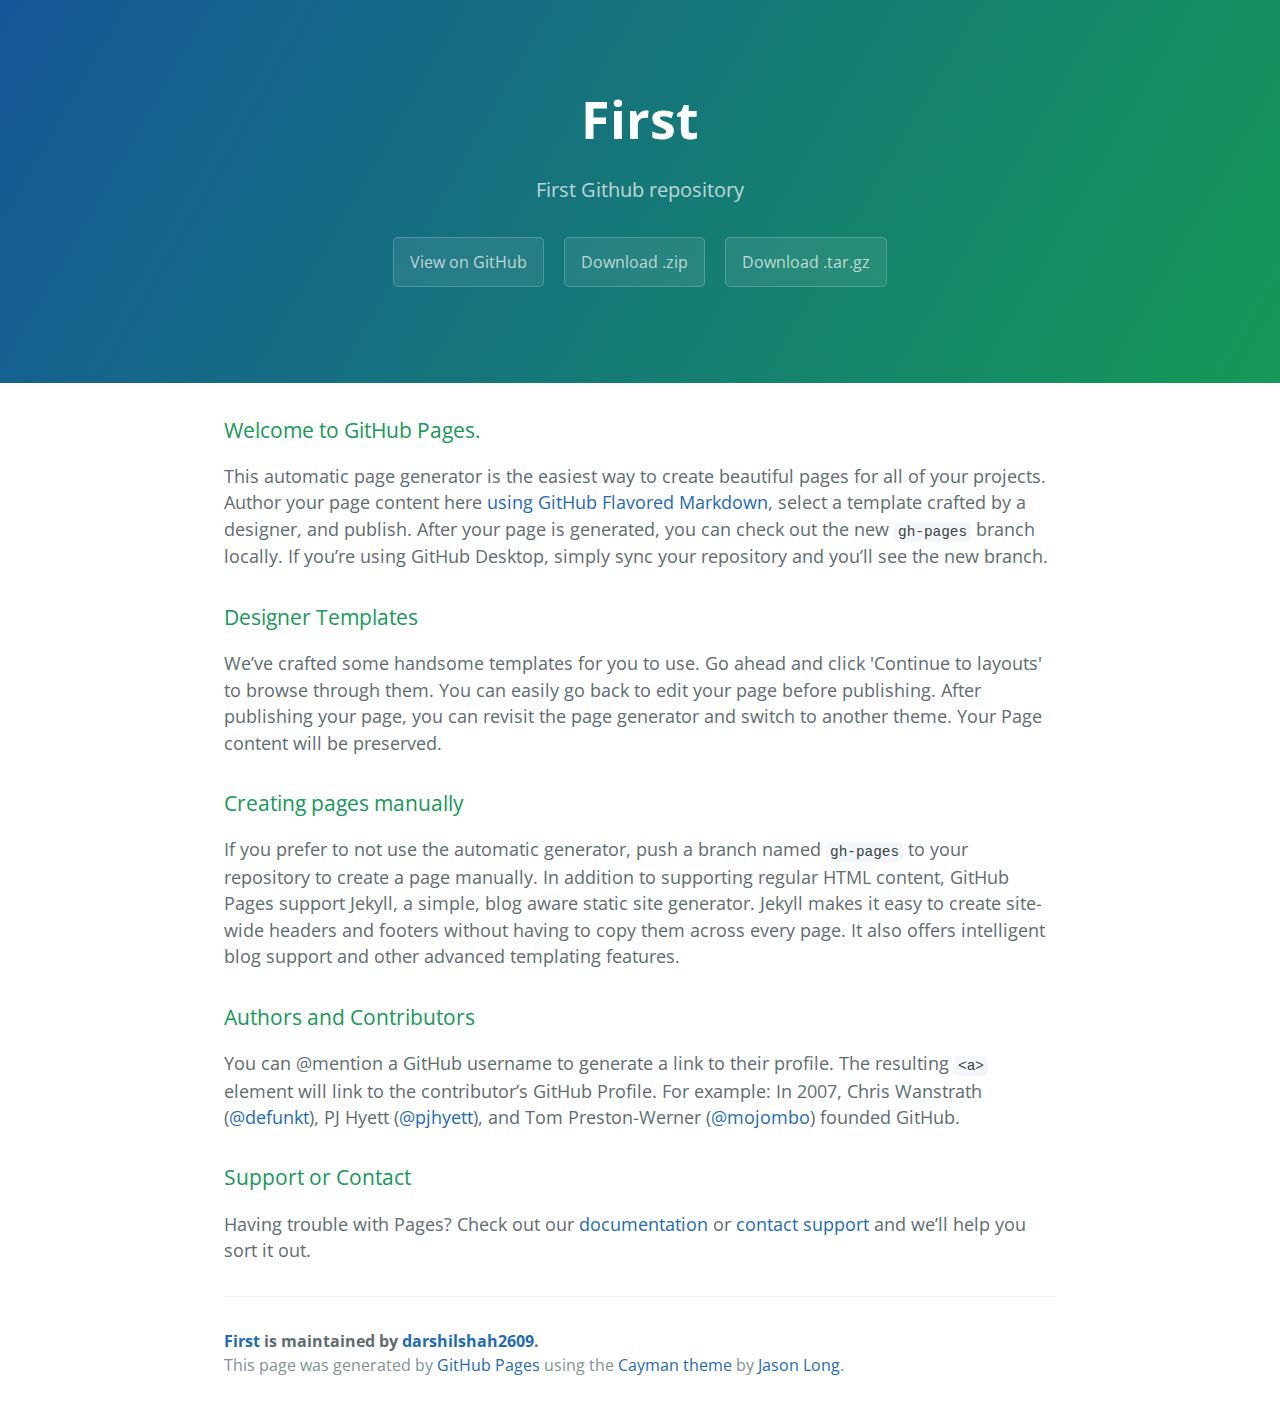
==== index.html @ 07ec3a51 "Create gh-pages branch via GitHub" ====
<!DOCTYPE html>
<html lang="en-us">
  <head>
    <meta charset="UTF-8">
    <title>First by darshilshah2609</title>
    <meta name="viewport" content="width=device-width, initial-scale=1">
    <link rel="stylesheet" type="text/css" href="stylesheets/normalize.css" media="screen">
    <link href='https://fonts.googleapis.com/css?family=Open+Sans:400,700' rel='stylesheet' type='text/css'>
    <link rel="stylesheet" type="text/css" href="stylesheets/stylesheet.css" media="screen">
    <link rel="stylesheet" type="text/css" href="stylesheets/github-light.css" media="screen">
  </head>
  <body>
    <section class="page-header">
      <h1 class="project-name">First</h1>
      <h2 class="project-tagline">First Github repository</h2>
      <a href="https://github.com/darshilshah2609/First" class="btn">View on GitHub</a>
      <a href="https://github.com/darshilshah2609/First/zipball/master" class="btn">Download .zip</a>
      <a href="https://github.com/darshilshah2609/First/tarball/master" class="btn">Download .tar.gz</a>
    </section>

    <section class="main-content">
      <h3>
<a id="welcome-to-github-pages" class="anchor" href="#welcome-to-github-pages" aria-hidden="true"><span aria-hidden="true" class="octicon octicon-link"></span></a>Welcome to GitHub Pages.</h3>
<p>This automatic page generator is the easiest way to create beautiful pages for all of your projects. Author your page content here <a href="https://guides.github.com/features/mastering-markdown/">using GitHub Flavored Markdown</a>, select a template crafted by a designer, and publish. After your page is generated, you can check out the new <code>gh-pages</code> branch locally. If you’re using GitHub Desktop, simply sync your repository and you’ll see the new branch.</p>
<h3>
<a id="designer-templates" class="anchor" href="#designer-templates" aria-hidden="true"><span aria-hidden="true" class="octicon octicon-link"></span></a>Designer Templates</h3>
<p>We’ve crafted some handsome templates for you to use. Go ahead and click 'Continue to layouts' to browse through them. You can easily go back to edit your page before publishing. After publishing your page, you can revisit the page generator and switch to another theme. Your Page content will be preserved.</p>
<h3>
<a id="creating-pages-manually" class="anchor" href="#creating-pages-manually" aria-hidden="true"><span aria-hidden="true" class="octicon octicon-link"></span></a>Creating pages manually</h3>
<p>If you prefer to not use the automatic generator, push a branch named <code>gh-pages</code> to your repository to create a page manually. In addition to supporting regular HTML content, GitHub Pages support Jekyll, a simple, blog aware static site generator. Jekyll makes it easy to create site-wide headers and footers without having to copy them across every page. It also offers intelligent blog support and other advanced templating features.</p>
<h3>
<a id="authors-and-contributors" class="anchor" href="#authors-and-contributors" aria-hidden="true"><span aria-hidden="true" class="octicon octicon-link"></span></a>Authors and Contributors</h3>
<p>You can @mention a GitHub username to generate a link to their profile. The resulting <code>&lt;a&gt;</code> element will link to the contributor’s GitHub Profile. For example: In 2007, Chris Wanstrath (<a class="user-mention" data-hovercard-type="user" data-hovercard-url="/users/defunkt/hovercard" data-octo-click="hovercard-link-click" data-octo-dimensions="link_type:self" href="https://github.com/defunkt">@defunkt</a>), PJ Hyett (<a class="user-mention" data-hovercard-type="user" data-hovercard-url="/users/pjhyett/hovercard" data-octo-click="hovercard-link-click" data-octo-dimensions="link_type:self" href="https://github.com/pjhyett">@pjhyett</a>), and Tom Preston-Werner (<a class="user-mention" data-hovercard-type="user" data-hovercard-url="/users/mojombo/hovercard" data-octo-click="hovercard-link-click" data-octo-dimensions="link_type:self" href="https://github.com/mojombo">@mojombo</a>) founded GitHub.</p>
<h3>
<a id="support-or-contact" class="anchor" href="#support-or-contact" aria-hidden="true"><span aria-hidden="true" class="octicon octicon-link"></span></a>Support or Contact</h3>
<p>Having trouble with Pages? Check out our <a href="https://help.github.com/pages">documentation</a> or <a href="https://github.com/contact">contact support</a> and we’ll help you sort it out.</p>

      <footer class="site-footer">
        <span class="site-footer-owner"><a href="https://github.com/darshilshah2609/First">First</a> is maintained by <a href="https://github.com/darshilshah2609">darshilshah2609</a>.</span>

        <span class="site-footer-credits">This page was generated by <a href="https://pages.github.com">GitHub Pages</a> using the <a href="https://github.com/jasonlong/cayman-theme">Cayman theme</a> by <a href="https://twitter.com/jasonlong">Jason Long</a>.</span>
      </footer>

    </section>

  
  </body>
</html>
---- stylesheets/stylesheet.css ----
* {
  box-sizing: border-box; }

body {
  padding: 0;
  margin: 0;
  font-family: "Open Sans", "Helvetica Neue", Helvetica, Arial, sans-serif;
  font-size: 16px;
  line-height: 1.5;
  color: #606c71; }

a {
  color: #1e6bb8;
  text-decoration: none; }
  a:hover {
    text-decoration: underline; }

.btn {
  display: inline-block;
  margin-bottom: 1rem;
  color: rgba(255, 255, 255, 0.7);
  background-color: rgba(255, 255, 255, 0.08);
  border-color: rgba(255, 255, 255, 0.2);
  border-style: solid;
  border-width: 1px;
  border-radius: 0.3rem;
  transition: color 0.2s, background-color 0.2s, border-color 0.2s; }
  .btn + .btn {
    margin-left: 1rem; }

.btn:hover {
  color: rgba(255, 255, 255, 0.8);
  text-decoration: none;
  background-color: rgba(255, 255, 255, 0.2);
  border-color: rgba(255, 255, 255, 0.3); }

@media screen and (min-width: 64em) {
  .btn {
    padding: 0.75rem 1rem; } }

@media screen and (min-width: 42em) and (max-width: 64em) {
  .btn {
    padding: 0.6rem 0.9rem;
    font-size: 0.9rem; } }

@media screen and (max-width: 42em) {
  .btn {
    display: block;
    width: 100%;
    padding: 0.75rem;
    font-size: 0.9rem; }
    .btn + .btn {
      margin-top: 1rem;
      margin-left: 0; } }

.page-header {
  color: #fff;
  text-align: center;
  background-color: #159957;
  background-image: linear-gradient(120deg, #155799, #159957); }

@media screen and (min-width: 64em) {
  .page-header {
    padding: 5rem 6rem; } }

@media screen and (min-width: 42em) and (max-width: 64em) {
  .page-header {
    padding: 3rem 4rem; } }

@media screen and (max-width: 42em) {
  .page-header {
    padding: 2rem 1rem; } }

.project-name {
  margin-top: 0;
  margin-bottom: 0.1rem; }

@media screen and (min-width: 64em) {
  .project-name {
    font-size: 3.25rem; } }

@media screen and (min-width: 42em) and (max-width: 64em) {
  .project-name {
    font-size: 2.25rem; } }

@media screen and (max-width: 42em) {
  .project-name {
    font-size: 1.75rem; } }

.project-tagline {
  margin-bottom: 2rem;
  font-weight: normal;
  opacity: 0.7; }

@media screen and (min-width: 64em) {
  .project-tagline {
    font-size: 1.25rem; } }

@media screen and (min-width: 42em) and (max-width: 64em) {
  .project-tagline {
    font-size: 1.15rem; } }

@media screen and (max-width: 42em) {
  .project-tagline {
    font-size: 1rem; } }

.main-content :first-child {
  margin-top: 0; }
.main-content img {
  max-width: 100%; }
.main-content h1, .main-content h2, .main-content h3, .main-content h4, .main-content h5, .main-content h6 {
  margin-top: 2rem;
  margin-bottom: 1rem;
  font-weight: normal;
  color: #159957; }
.main-content p {
  margin-bottom: 1em; }
.main-content code {
  padding: 2px 4px;
  font-family: Consolas, "Liberation Mono", Menlo, Courier, monospace;
  font-size: 0.9rem;
  color: #383e41;
  background-color: #f3f6fa;
  border-radius: 0.3rem; }
.main-content pre {
  padding: 0.8rem;
  margin-top: 0;
  margin-bottom: 1rem;
  font: 1rem Consolas, "Liberation Mono", Menlo, Courier, monospace;
  color: #567482;
  word-wrap: normal;
  background-color: #f3f6fa;
  border: solid 1px #dce6f0;
  border-radius: 0.3rem; }
  .main-content pre > code {
    padding: 0;
    margin: 0;
    font-size: 0.9rem;
    color: #567482;
    word-break: normal;
    white-space: pre;
    background: transparent;
    border: 0; }
.main-content .highlight {
  margin-bottom: 1rem; }
  .main-content .highlight pre {
    margin-bottom: 0;
    word-break: normal; }
.main-content .highlight pre, .main-content pre {
  padding: 0.8rem;
  overflow: auto;
  font-size: 0.9rem;
  line-height: 1.45;
  border-radius: 0.3rem; }
.main-content pre code, .main-content pre tt {
  display: inline;
  max-width: initial;
  padding: 0;
  margin: 0;
  overflow: initial;
  line-height: inherit;
  word-wrap: normal;
  background-color: transparent;
  border: 0; }
  .main-content pre code:before, .main-content pre code:after, .main-content pre tt:before, .main-content pre tt:after {
    content: normal; }
.main-content ul, .main-content ol {
  margin-top: 0; }
.main-content blockquote {
  padding: 0 1rem;
  margin-left: 0;
  color: #819198;
  border-left: 0.3rem solid #dce6f0; }
  .main-content blockquote > :first-child {
    margin-top: 0; }
  .main-content blockquote > :last-child {
    margin-bottom: 0; }
.main-content table {
  display: block;
  width: 100%;
  overflow: auto;
  word-break: normal;
  word-break: keep-all; }
  .main-content table th {
    font-weight: bold; }
  .main-content table th, .main-content table td {
    padding: 0.5rem 1rem;
    border: 1px solid #e9ebec; }
.main-content dl {
  padding: 0; }
  .main-content dl dt {
    padding: 0;
    margin-top: 1rem;
    font-size: 1rem;
    font-weight: bold; }
  .main-content dl dd {
    padding: 0;
    margin-bottom: 1rem; }
.main-content hr {
  height: 2px;
  padding: 0;
  margin: 1rem 0;
  background-color: #eff0f1;
  border: 0; }

@media screen and (min-width: 64em) {
  .main-content {
    max-width: 64rem;
    padding: 2rem 6rem;
    margin: 0 auto;
    font-size: 1.1rem; } }

@media screen and (min-width: 42em) and (max-width: 64em) {
  .main-content {
    padding: 2rem 4rem;
    font-size: 1.1rem; } }

@media screen and (max-width: 42em) {
  .main-content {
    padding: 2rem 1rem;
    font-size: 1rem; } }

.site-footer {
  padding-top: 2rem;
  margin-top: 2rem;
  border-top: solid 1px #eff0f1; }

.site-footer-owner {
  display: block;
  font-weight: bold; }

.site-footer-credits {
  color: #819198; }

@media screen and (min-width: 64em) {
  .site-footer {
    font-size: 1rem; } }

@media screen and (min-width: 42em) and (max-width: 64em) {
  .site-footer {
    font-size: 1rem; } }

@media screen and (max-width: 42em) {
  .site-footer {
    font-size: 0.9rem; } }
---- stylesheets/github-light.css ----
/*!
 * GitHub Light v0.4.1
 * Copyright (c) 2012 - 2017 GitHub, Inc.
 * Licensed under MIT (https://github.com/primer/github-syntax-theme-generator/blob/master/LICENSE)
 */

.pl-c /* comment, punctuation.definition.comment, string.comment */ {
  color: #6a737d;
}

.pl-c1 /* constant, entity.name.constant, variable.other.constant, variable.language, support, meta.property-name, support.constant, support.variable, meta.module-reference, markup.raw, meta.diff.header, meta.output */,
.pl-s .pl-v /* string variable */ {
  color: #005cc5;
}

.pl-e /* entity */,
.pl-en /* entity.name */ {
  color: #6f42c1;
}

.pl-smi /* variable.parameter.function, storage.modifier.package, storage.modifier.import, storage.type.java, variable.other */,
.pl-s .pl-s1 /* string source */ {
  color: #24292e;
}

.pl-ent /* entity.name.tag, markup.quote */ {
  color: #22863a;
}

.pl-k /* keyword, storage, storage.type */ {
  color: #d73a49;
}

.pl-s /* string */,
.pl-pds /* punctuation.definition.string, source.regexp, string.regexp.character-class */,
.pl-s .pl-pse .pl-s1 /* string punctuation.section.embedded source */,
.pl-sr /* string.regexp */,
.pl-sr .pl-cce /* string.regexp constant.character.escape */,
.pl-sr .pl-sre /* string.regexp source.ruby.embedded */,
.pl-sr .pl-sra /* string.regexp string.regexp.arbitrary-repitition */ {
  color: #032f62;
}

.pl-v /* variable */,
.pl-smw /* sublimelinter.mark.warning */ {
  color: #e36209;
}

.pl-bu /* invalid.broken, invalid.deprecated, invalid.unimplemented, message.error, brackethighlighter.unmatched, sublimelinter.mark.error */ {
  color: #b31d28;
}

.pl-ii /* invalid.illegal */ {
  color: #fafbfc;
  background-color: #b31d28;
}

.pl-c2 /* carriage-return */ {
  color: #fafbfc;
  background-color: #d73a49;
}

.pl-c2::before /* carriage-return */ {
  content: "^M";
}

.pl-sr .pl-cce /* string.regexp constant.character.escape */ {
  font-weight: bold;
  color: #22863a;
}

.pl-ml /* markup.list */ {
  color: #735c0f;
}

.pl-mh /* markup.heading */,
.pl-mh .pl-en /* markup.heading entity.name */,
.pl-ms /* meta.separator */ {
  font-weight: bold;
  color: #005cc5;
}

.pl-mi /* markup.italic */ {
  font-style: italic;
  color: #24292e;
}

.pl-mb /* markup.bold */ {
  font-weight: bold;
  color: #24292e;
}

.pl-md /* markup.deleted, meta.diff.header.from-file, punctuation.definition.deleted */ {
  color: #b31d28;
  background-color: #ffeef0;
}

.pl-mi1 /* markup.inserted, meta.diff.header.to-file, punctuation.definition.inserted */ {
  color: #22863a;
  background-color: #f0fff4;
}

.pl-mc /* markup.changed, punctuation.definition.changed */ {
  color: #e36209;
  background-color: #ffebda;
}

.pl-mi2 /* markup.ignored, markup.untracked */ {
  color: #f6f8fa;
  background-color: #005cc5;
}

.pl-mdr /* meta.diff.range */ {
  font-weight: bold;
  color: #6f42c1;
}

.pl-ba /* brackethighlighter.tag, brackethighlighter.curly, brackethighlighter.round, brackethighlighter.square, brackethighlighter.angle, brackethighlighter.quote */ {
  color: #586069;
}

.pl-sg /* sublimelinter.gutter-mark */ {
  color: #959da5;
}

.pl-corl /* constant.other.reference.link, string.other.link */ {
  text-decoration: underline;
  color: #032f62;
}
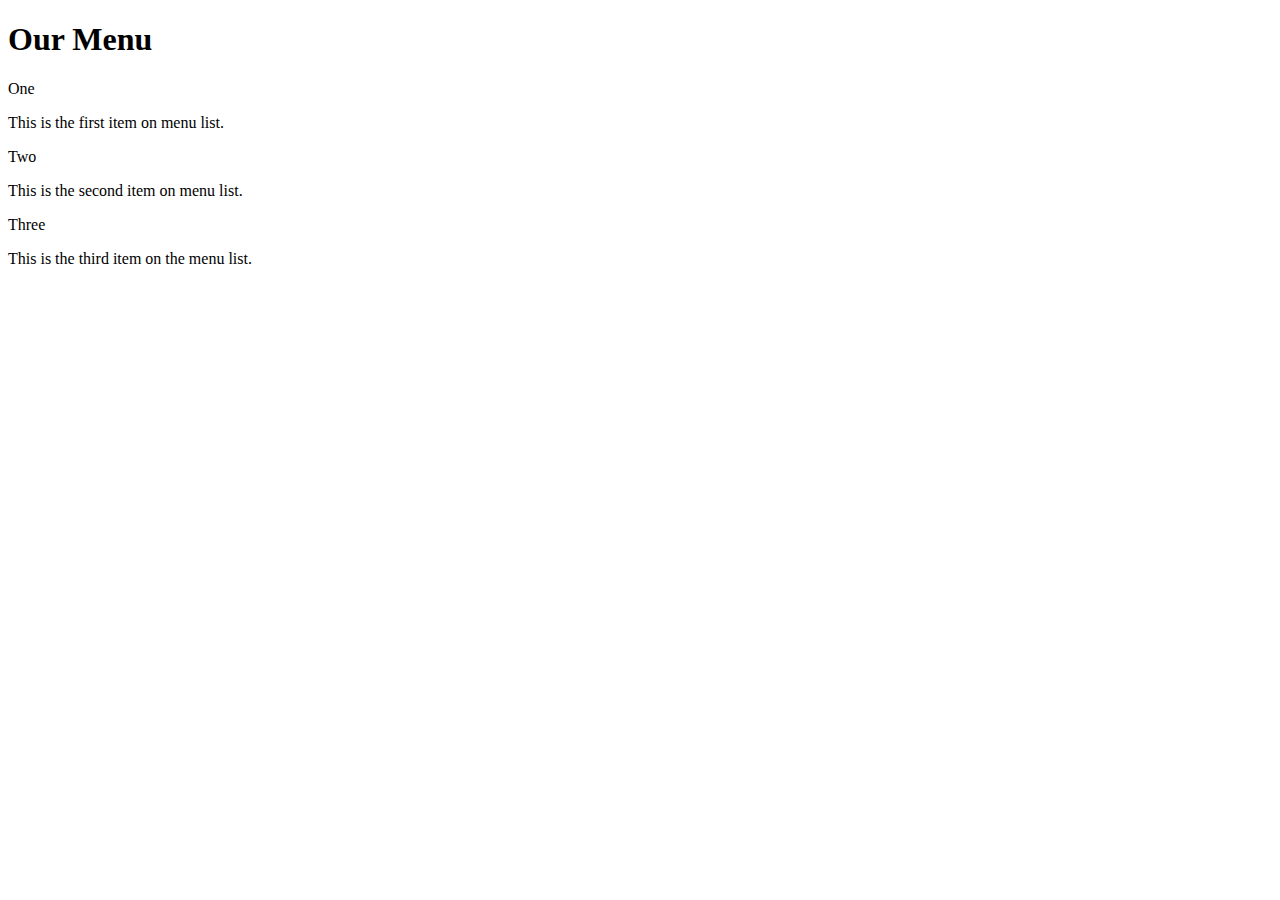
==== commit abc480df: "Add files via upload" ====
--- a/index.html
+++ b/index.html
@@ -1,48 +1,55 @@
-<!DOCTYPE html>
-<html lang="en-us">
-  <head>
-    <meta charset="UTF-8">
-    <title>First by darshilshah2609</title>
-    <meta name="viewport" content="width=device-width, initial-scale=1">
-    <link rel="stylesheet" type="text/css" href="stylesheets/normalize.css" media="screen">
-    <link href='https://fonts.googleapis.com/css?family=Open+Sans:400,700' rel='stylesheet' type='text/css'>
-    <link rel="stylesheet" type="text/css" href="stylesheets/stylesheet.css" media="screen">
-    <link rel="stylesheet" type="text/css" href="stylesheets/github-light.css" media="screen">
-  </head>
-  <body>
-    <section class="page-header">
-      <h1 class="project-name">First</h1>
-      <h2 class="project-tagline">First Github repository</h2>
-      <a href="https://github.com/darshilshah2609/First" class="btn">View on GitHub</a>
-      <a href="https://github.com/darshilshah2609/First/zipball/master" class="btn">Download .zip</a>
-      <a href="https://github.com/darshilshah2609/First/tarball/master" class="btn">Download .tar.gz</a>
-    </section>
-
-    <section class="main-content">
-      <h3>
-<a id="welcome-to-github-pages" class="anchor" href="#welcome-to-github-pages" aria-hidden="true"><span aria-hidden="true" class="octicon octicon-link"></span></a>Welcome to GitHub Pages.</h3>
-<p>This automatic page generator is the easiest way to create beautiful pages for all of your projects. Author your page content here <a href="https://guides.github.com/features/mastering-markdown/">using GitHub Flavored Markdown</a>, select a template crafted by a designer, and publish. After your page is generated, you can check out the new <code>gh-pages</code> branch locally. If you’re using GitHub Desktop, simply sync your repository and you’ll see the new branch.</p>
-<h3>
-<a id="designer-templates" class="anchor" href="#designer-templates" aria-hidden="true"><span aria-hidden="true" class="octicon octicon-link"></span></a>Designer Templates</h3>
-<p>We’ve crafted some handsome templates for you to use. Go ahead and click 'Continue to layouts' to browse through them. You can easily go back to edit your page before publishing. After publishing your page, you can revisit the page generator and switch to another theme. Your Page content will be preserved.</p>
-<h3>
-<a id="creating-pages-manually" class="anchor" href="#creating-pages-manually" aria-hidden="true"><span aria-hidden="true" class="octicon octicon-link"></span></a>Creating pages manually</h3>
-<p>If you prefer to not use the automatic generator, push a branch named <code>gh-pages</code> to your repository to create a page manually. In addition to supporting regular HTML content, GitHub Pages support Jekyll, a simple, blog aware static site generator. Jekyll makes it easy to create site-wide headers and footers without having to copy them across every page. It also offers intelligent blog support and other advanced templating features.</p>
-<h3>
-<a id="authors-and-contributors" class="anchor" href="#authors-and-contributors" aria-hidden="true"><span aria-hidden="true" class="octicon octicon-link"></span></a>Authors and Contributors</h3>
-<p>You can @mention a GitHub username to generate a link to their profile. The resulting <code>&lt;a&gt;</code> element will link to the contributor’s GitHub Profile. For example: In 2007, Chris Wanstrath (<a class="user-mention" data-hovercard-type="user" data-hovercard-url="/users/defunkt/hovercard" data-octo-click="hovercard-link-click" data-octo-dimensions="link_type:self" href="https://github.com/defunkt">@defunkt</a>), PJ Hyett (<a class="user-mention" data-hovercard-type="user" data-hovercard-url="/users/pjhyett/hovercard" data-octo-click="hovercard-link-click" data-octo-dimensions="link_type:self" href="https://github.com/pjhyett">@pjhyett</a>), and Tom Preston-Werner (<a class="user-mention" data-hovercard-type="user" data-hovercard-url="/users/mojombo/hovercard" data-octo-click="hovercard-link-click" data-octo-dimensions="link_type:self" href="https://github.com/mojombo">@mojombo</a>) founded GitHub.</p>
-<h3>
-<a id="support-or-contact" class="anchor" href="#support-or-contact" aria-hidden="true"><span aria-hidden="true" class="octicon octicon-link"></span></a>Support or Contact</h3>
-<p>Having trouble with Pages? Check out our <a href="https://help.github.com/pages">documentation</a> or <a href="https://github.com/contact">contact support</a> and we’ll help you sort it out.</p>
-
-      <footer class="site-footer">
-        <span class="site-footer-owner"><a href="https://github.com/darshilshah2609/First">First</a> is maintained by <a href="https://github.com/darshilshah2609">darshilshah2609</a>.</span>
-
-        <span class="site-footer-credits">This page was generated by <a href="https://pages.github.com">GitHub Pages</a> using the <a href="https://github.com/jasonlong/cayman-theme">Cayman theme</a> by <a href="https://twitter.com/jasonlong">Jason Long</a>.</span>
-      </footer>
-
-    </section>
-
-  
-  </body>
-</html>
+<!DOCTYPE html>
+<html>
+<head>
+<meta charset="utf-8">
+<meta name="viewport" content="width=device-width, initial-scale=1">
+<link rel="stylesheet" type="text/css" href="css/styles.css">
+
+  <title>Module 2 Solution</title>
+
+</head>
+<body>
+  <h1>Our Menu</h1>
+
+  <div class="row">
+    <div class="container col-lg-4 col-md-6 col-sm-12">
+      <section>
+        <div id="one">
+          One
+        </div>
+        <p>
+         This is the first item on menu list.
+        </p>
+      </section>
+    </div>
+
+    <div class="container col-lg-4 col-md-6 col-sm-12">
+      <section>
+        <div id="two">
+          Two
+        </div>
+        <p>
+          This is the second item on menu list.
+        </p>
+      </section>
+    </div>
+
+    <div class="container col-lg-4 col-md-12 col-sm-12">
+      <section>
+        <div id="three">
+          Three
+        </div>
+        <p>
+          This is the third item on the menu list.
+        </p>
+      </section>
+    </div>
+  </div>
+
+
+
+
+
+
+</body>
+</html>